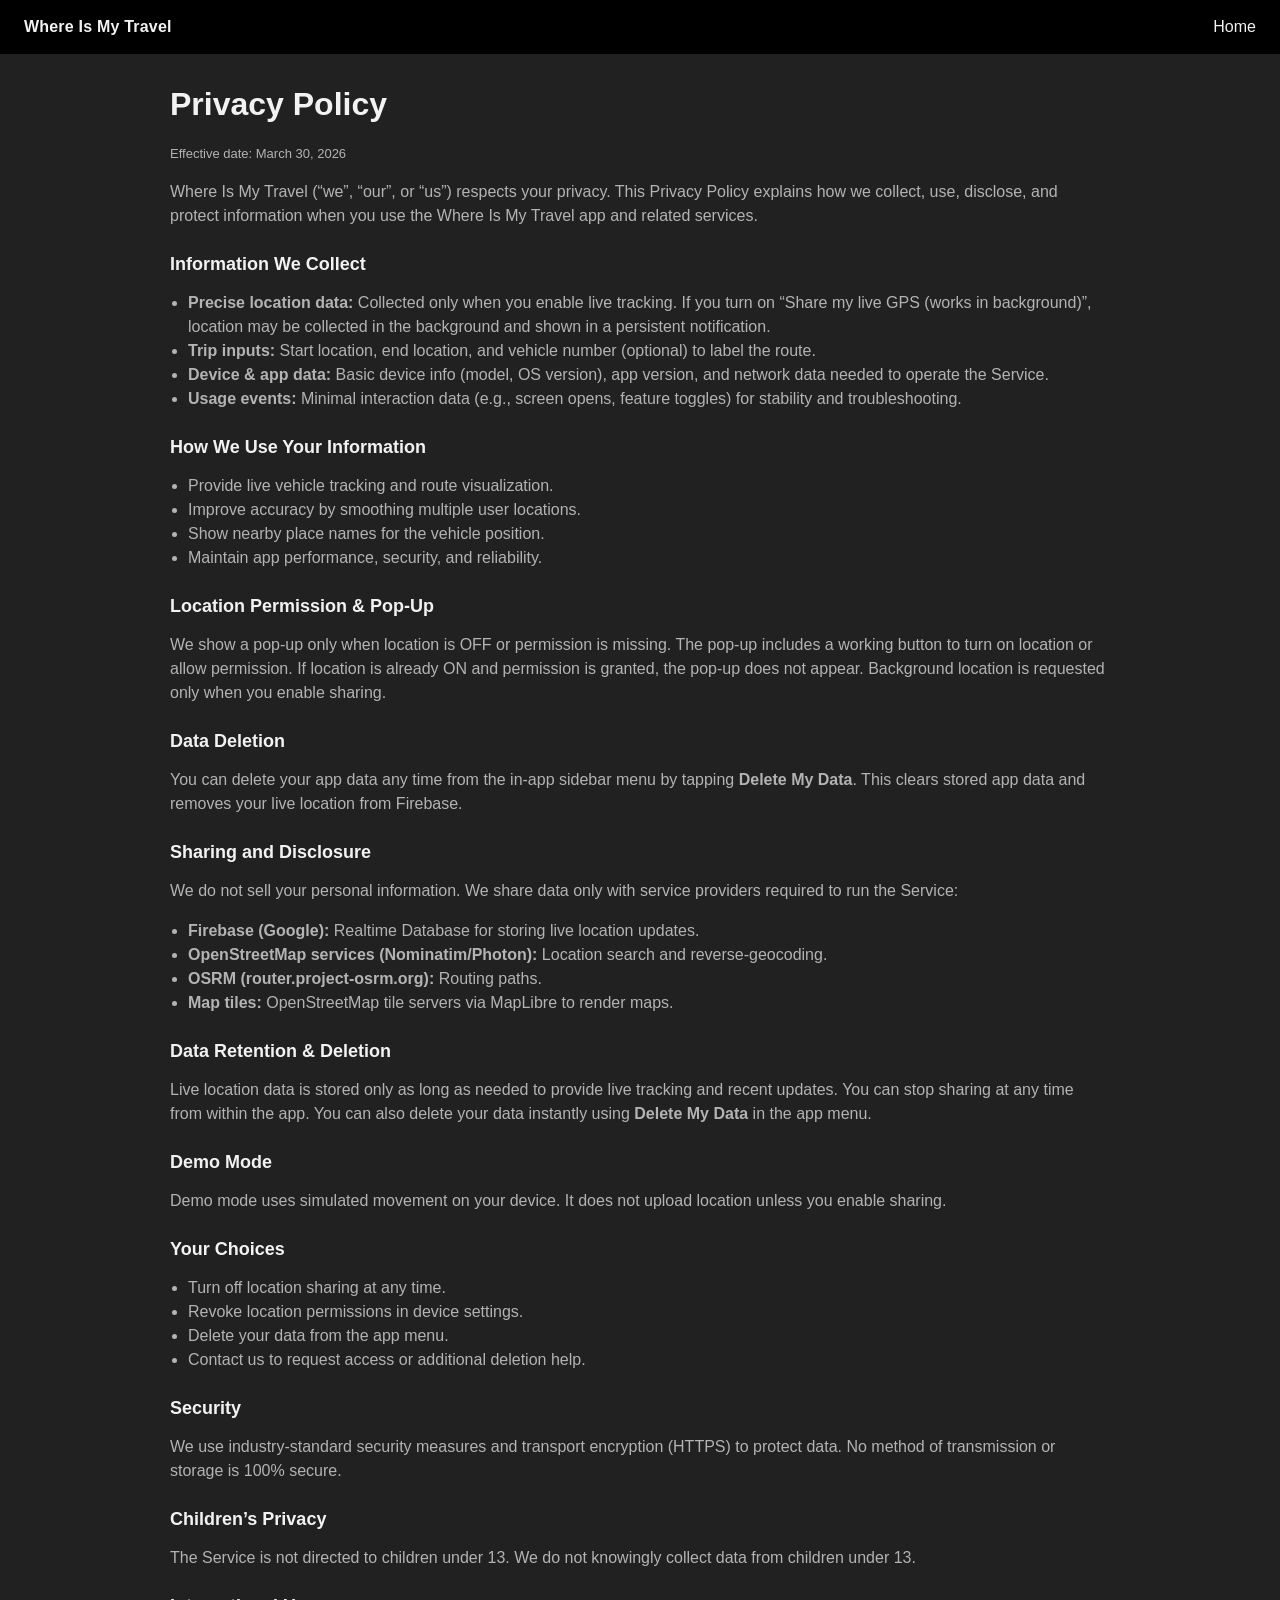
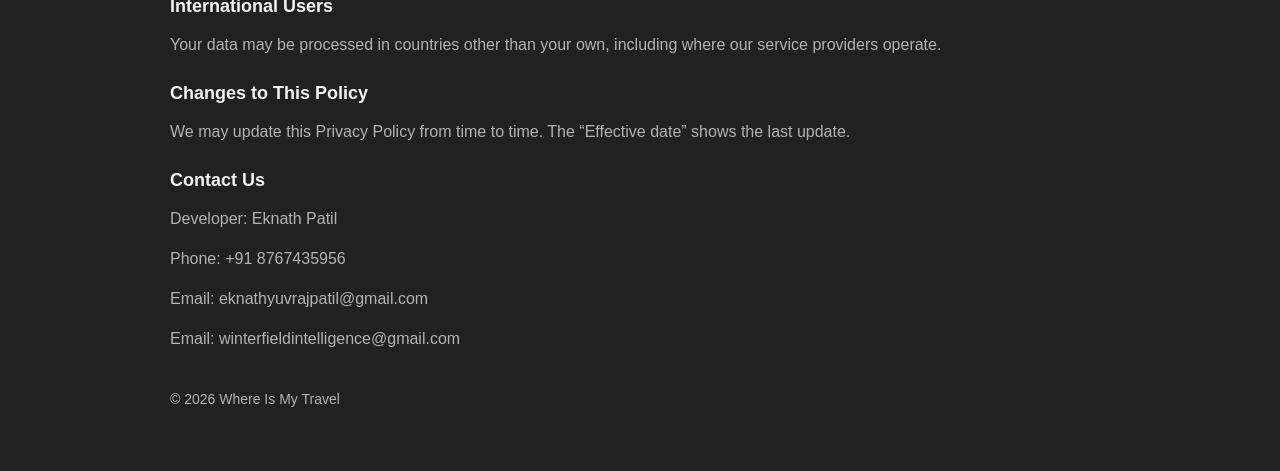
==== index.html @ 794cabb1 "Add index redirect for privacy site" ====
<!doctype html>
<html lang="en">
  <head>
    <meta charset="utf-8" />
    <meta http-equiv="refresh" content="0; url=privacy.html" />
    <meta name="viewport" content="width=device-width, initial-scale=1" />
    <title>Where Is My Travel — Privacy</title>
    <link rel="stylesheet" href="styles.css" />
  </head>
  <body>
    <main class="main privacy">
      <h1>Redirecting…</h1>
      <p>If you are not redirected, <a href="privacy.html">open the Privacy Policy</a>.</p>
    </main>
  </body>
</html>
---- styles.css ----
:root {
  --bg: #212121;
  --card: #2b2b2b;
  --text: #f2f2f2;
  --muted: #b3b3b3;
  --accent: #61b1ff;
  --border: #3a3a3a;
}
* { box-sizing: border-box; }
body {
  margin: 0;
  font-family: "SF Pro Display", -apple-system, BlinkMacSystemFont, "Segoe UI", Roboto, Arial, sans-serif;
  background: var(--bg);
  color: var(--text);
}
header {
  background: #000;
  padding: 18px 24px;
  display: flex;
  align-items: center;
  justify-content: space-between;
}
header .brand { font-weight: 600; letter-spacing: 0.2px; }
header a { color: var(--text); text-decoration: none; margin-left: 16px; }
.main {
  max-width: 980px;
  margin: 32px auto 64px;
  padding: 0 20px;
}
.hero {
  display: grid;
  gap: 20px;
  background: var(--card);
  border: 1px solid var(--border);
  padding: 28px;
  border-radius: 18px;
}
.hero h1 { margin: 0 0 8px; font-size: 28px; }
.hero p { margin: 0; color: var(--muted); }
.cta {
  display: inline-block;
  margin-top: 18px;
  padding: 12px 18px;
  border-radius: 12px;
  background: var(--accent);
  color: #0c0c0c;
  text-decoration: none;
  font-weight: 600;
}
.grid {
  display: grid;
  grid-template-columns: repeat(auto-fit, minmax(240px, 1fr));
  gap: 16px;
  margin-top: 20px;
}
.card {
  background: var(--card);
  border: 1px solid var(--border);
  padding: 18px;
  border-radius: 14px;
}
.card h3 { margin: 0 0 8px; }
.card p { margin: 0; color: var(--muted); }
.footer {
  margin-top: 40px;
  color: var(--muted);
  font-size: 14px;
}
.privacy h1 { margin-top: 0; }
.privacy h2 { margin-top: 26px; font-size: 18px; }
.privacy p, .privacy li { color: var(--muted); line-height: 1.5; }
.privacy ul { padding-left: 18px; }
.small { font-size: 13px; color: var(--muted); }
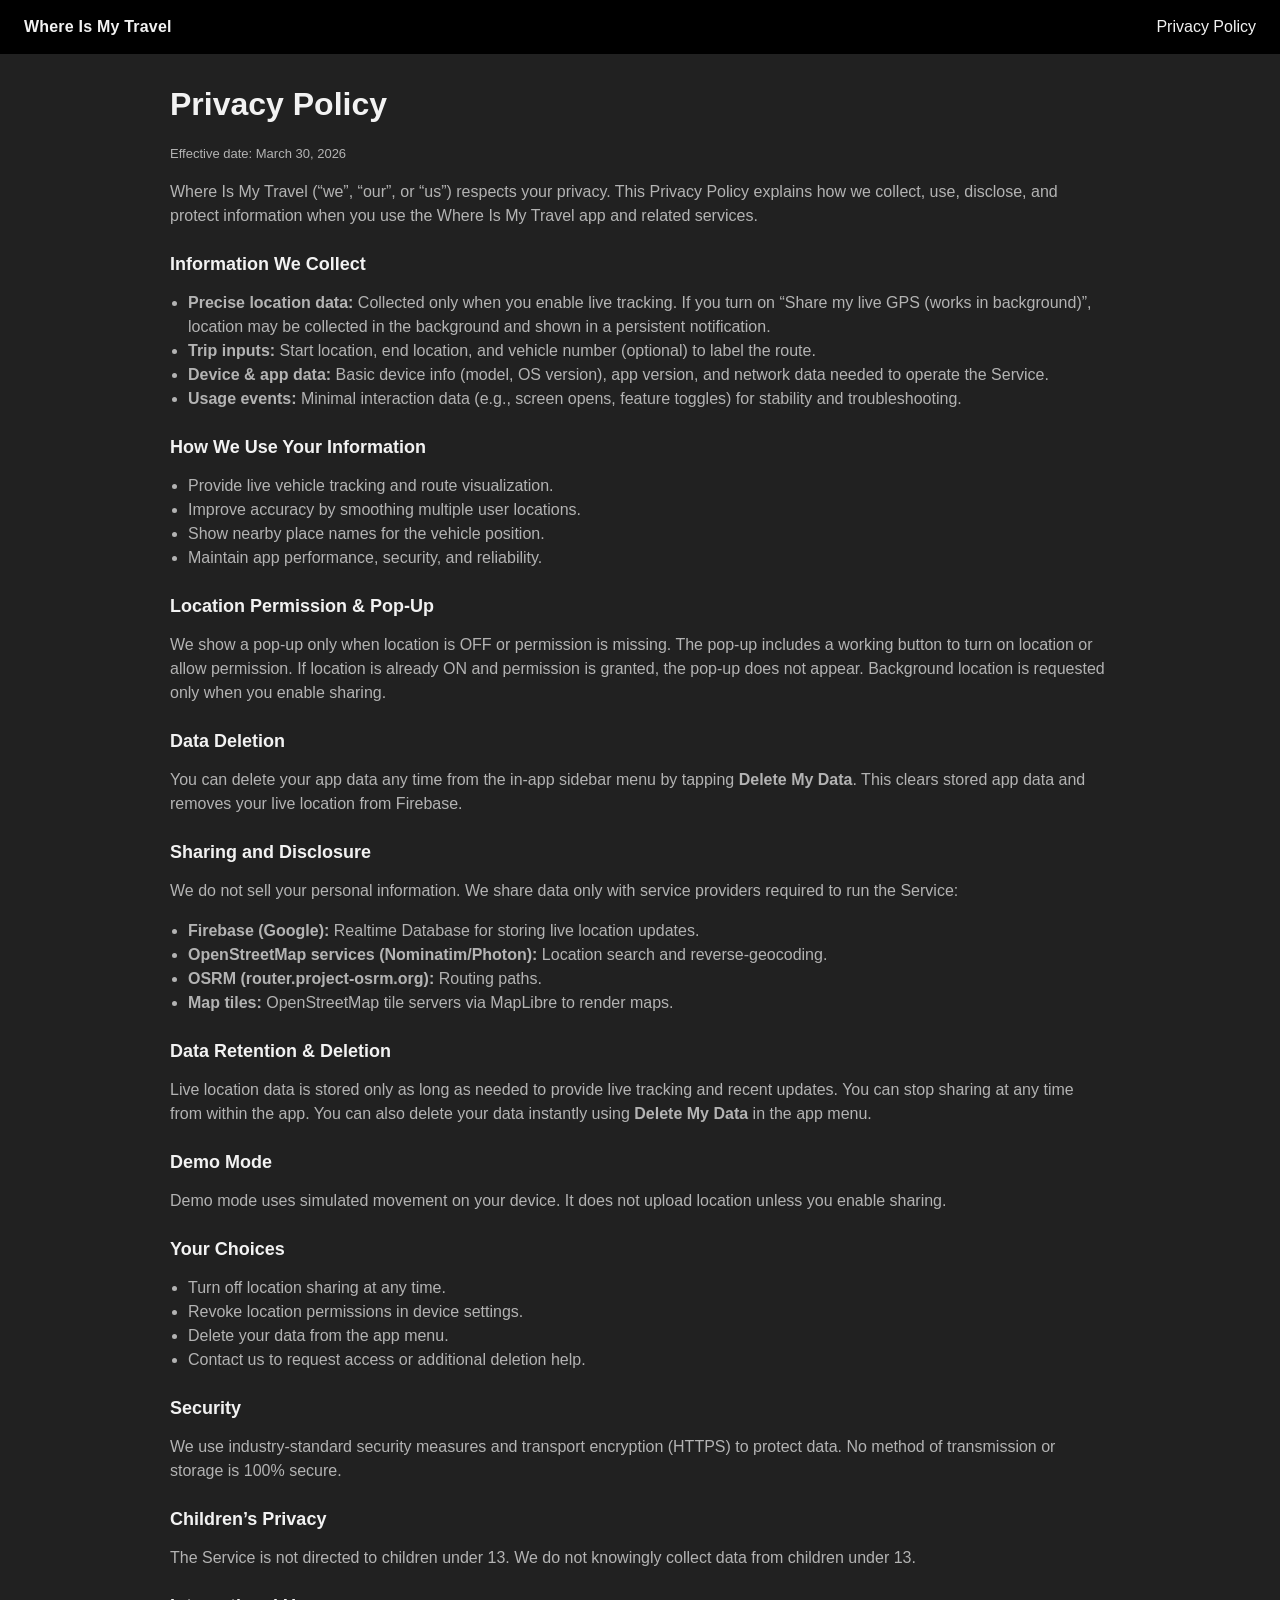
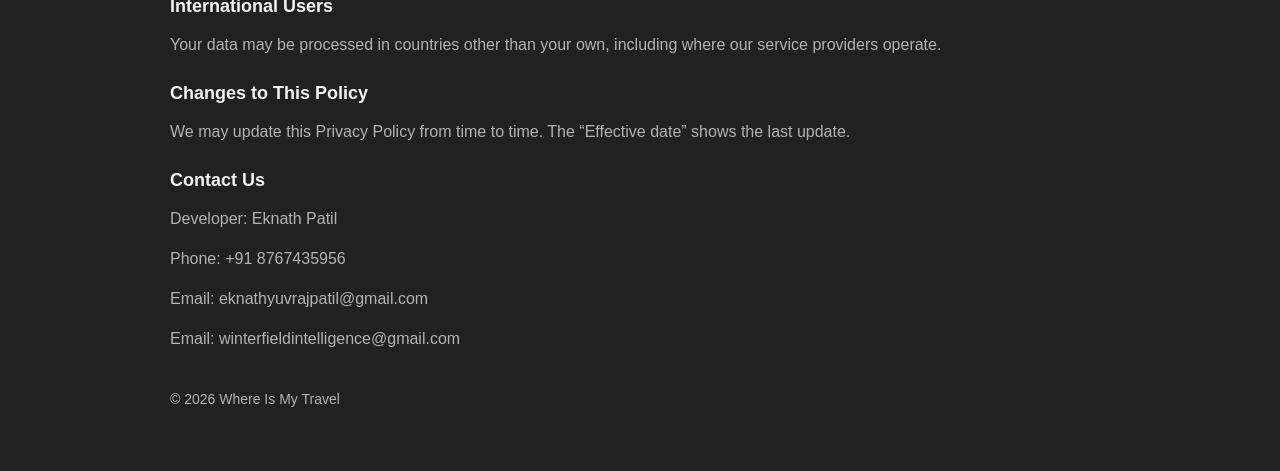
==== commit 020dd227: "Move privacy page to index" ====
--- a/index.html
+++ b/index.html
@@ -1,16 +1,90 @@
 <!doctype html>
 <html lang="en">
-  <head>
-    <meta charset="utf-8" />
-    <meta http-equiv="refresh" content="0; url=privacy.html" />
-    <meta name="viewport" content="width=device-width, initial-scale=1" />
-    <title>Where Is My Travel — Privacy</title>
-    <link rel="stylesheet" href="styles.css" />
-  </head>
-  <body>
-    <main class="main privacy">
-      <h1>Redirecting…</h1>
-      <p>If you are not redirected, <a href="privacy.html">open the Privacy Policy</a>.</p>
-    </main>
-  </body>
+<head>
+  <meta charset="utf-8" />
+  <meta name="viewport" content="width=device-width, initial-scale=1" />
+  <title>Privacy Policy — Where Is My Travel</title>
+  <link rel="icon" type="image/png" href="wimt.png" />
+  <link rel="stylesheet" href="styles.css" />
+</head>
+<body>
+  <header>
+    <div class="brand">Where Is My Travel</div>
+    <nav>
+      <a href="index.html">Privacy Policy</a>
+    </nav>
+  </header>
+  <main class="main privacy">
+<h1>Privacy Policy</h1>
+    <p class="small">Effective date: March 30, 2026</p>
+
+    <p>Where Is My Travel (“we”, “our”, or “us”) respects your privacy. This Privacy Policy explains how we collect, use, disclose, and protect information when you use the Where Is My Travel app and related services.</p>
+
+    <h2>Information We Collect</h2>
+    <ul>
+      <li><strong>Precise location data:</strong> Collected only when you enable live tracking. If you turn on “Share my live GPS (works in background)”, location may be collected in the background and shown in a persistent notification.</li>
+      <li><strong>Trip inputs:</strong> Start location, end location, and vehicle number (optional) to label the route.</li>
+      <li><strong>Device &amp; app data:</strong> Basic device info (model, OS version), app version, and network data needed to operate the Service.</li>
+      <li><strong>Usage events:</strong> Minimal interaction data (e.g., screen opens, feature toggles) for stability and troubleshooting.</li>
+    </ul>
+
+    <h2>How We Use Your Information</h2>
+    <ul>
+      <li>Provide live vehicle tracking and route visualization.</li>
+      <li>Improve accuracy by smoothing multiple user locations.</li>
+      <li>Show nearby place names for the vehicle position.</li>
+      <li>Maintain app performance, security, and reliability.</li>
+    </ul>
+
+    <h2>Location Permission &amp; Pop‑Up</h2>
+    <p>We show a pop‑up only when location is OFF or permission is missing. The pop‑up includes a working button to turn on location or allow permission. If location is already ON and permission is granted, the pop‑up does not appear. Background location is requested only when you enable sharing.</p>
+
+    
+    <h2>Data Deletion</h2>
+    <p>You can delete your app data any time from the in-app sidebar menu by tapping <strong>Delete My Data</strong>. This clears stored app data and removes your live location from Firebase.</p>
+
+<h2>Sharing and Disclosure</h2>
+    <p>We do not sell your personal information. We share data only with service providers required to run the Service:</p>
+    <ul>
+      <li><strong>Firebase (Google):</strong> Realtime Database for storing live location updates.</li>
+      <li><strong>OpenStreetMap services (Nominatim/Photon):</strong> Location search and reverse‑geocoding.</li>
+      <li><strong>OSRM (router.project-osrm.org):</strong> Routing paths.</li>
+      <li><strong>Map tiles:</strong> OpenStreetMap tile servers via MapLibre to render maps.</li>
+    </ul>
+
+    <h2>Data Retention &amp; Deletion</h2>
+    <p>Live location data is stored only as long as needed to provide live tracking and recent updates. You can stop sharing at any time from within the app. You can also delete your data instantly using <strong>Delete My Data</strong> in the app menu.</p>
+
+    <h2>Demo Mode</h2>
+    <p>Demo mode uses simulated movement on your device. It does not upload location unless you enable sharing.</p>
+
+    <h2>Your Choices</h2>
+    <ul>
+      <li>Turn off location sharing at any time.</li>
+      <li>Revoke location permissions in device settings.</li>
+      <li>Delete your data from the app menu.</li>
+      <li>Contact us to request access or additional deletion help.</li>
+    </ul>
+
+    <h2>Security</h2>
+    <p>We use industry‑standard security measures and transport encryption (HTTPS) to protect data. No method of transmission or storage is 100% secure.</p>
+
+    <h2>Children’s Privacy</h2>
+    <p>The Service is not directed to children under 13. We do not knowingly collect data from children under 13.</p>
+
+    <h2>International Users</h2>
+    <p>Your data may be processed in countries other than your own, including where our service providers operate.</p>
+
+    <h2>Changes to This Policy</h2>
+    <p>We may update this Privacy Policy from time to time. The “Effective date” shows the last update.</p>
+
+    <h2>Contact Us</h2>
+    <p>Developer: Eknath Patil</p>
+    <p>Phone: +91 8767435956</p>
+    <p>Email: eknathyuvrajpatil@gmail.com</p>
+    <p>Email: winterfieldintelligence@gmail.com</p>
+
+    <div class="footer">© 2026 Where Is My Travel</div>
+</main>
+</body>
 </html>
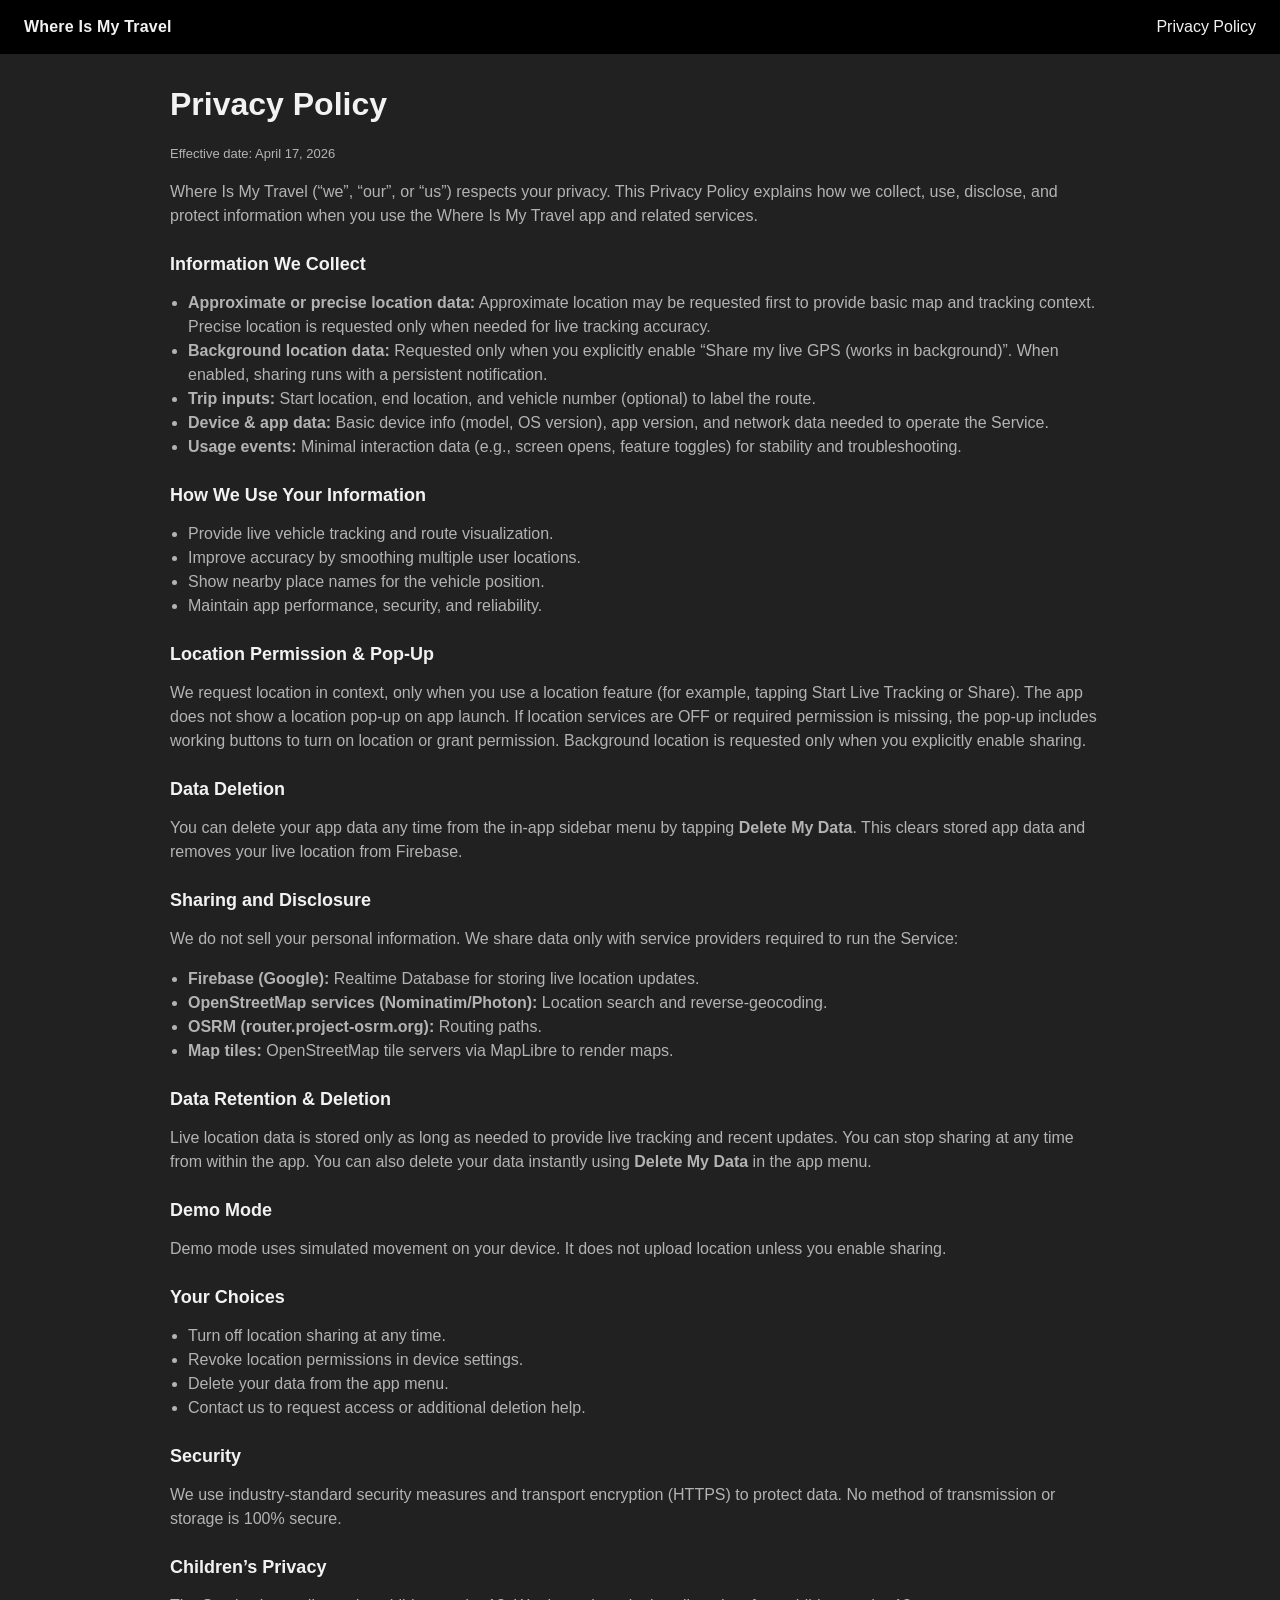
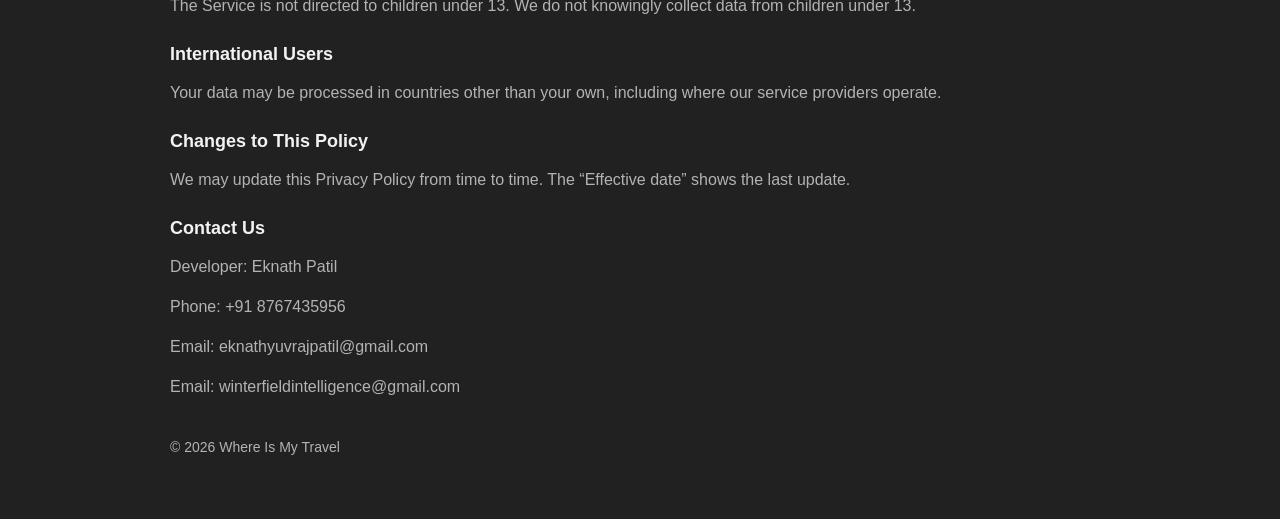
==== commit f188eeeb: "Update privacy policy: feature-context location permissions (Apr 17, 2026)" ====
--- a/index.html
+++ b/index.html
@@ -16,13 +16,14 @@
   </header>
   <main class="main privacy">
 <h1>Privacy Policy</h1>
-    <p class="small">Effective date: March 30, 2026</p>
+    <p class="small">Effective date: April 17, 2026</p>
 
     <p>Where Is My Travel (“we”, “our”, or “us”) respects your privacy. This Privacy Policy explains how we collect, use, disclose, and protect information when you use the Where Is My Travel app and related services.</p>
 
     <h2>Information We Collect</h2>
     <ul>
-      <li><strong>Precise location data:</strong> Collected only when you enable live tracking. If you turn on “Share my live GPS (works in background)”, location may be collected in the background and shown in a persistent notification.</li>
+      <li><strong>Approximate or precise location data:</strong> Approximate location may be requested first to provide basic map and tracking context. Precise location is requested only when needed for live tracking accuracy.</li>
+      <li><strong>Background location data:</strong> Requested only when you explicitly enable “Share my live GPS (works in background)”. When enabled, sharing runs with a persistent notification.</li>
       <li><strong>Trip inputs:</strong> Start location, end location, and vehicle number (optional) to label the route.</li>
       <li><strong>Device &amp; app data:</strong> Basic device info (model, OS version), app version, and network data needed to operate the Service.</li>
       <li><strong>Usage events:</strong> Minimal interaction data (e.g., screen opens, feature toggles) for stability and troubleshooting.</li>
@@ -37,7 +38,7 @@
     </ul>
 
     <h2>Location Permission &amp; Pop‑Up</h2>
-    <p>We show a pop‑up only when location is OFF or permission is missing. The pop‑up includes a working button to turn on location or allow permission. If location is already ON and permission is granted, the pop‑up does not appear. Background location is requested only when you enable sharing.</p>
+    <p>We request location in context, only when you use a location feature (for example, tapping Start Live Tracking or Share). The app does not show a location pop‑up on app launch. If location services are OFF or required permission is missing, the pop‑up includes working buttons to turn on location or grant permission. Background location is requested only when you explicitly enable sharing.</p>
 
     
     <h2>Data Deletion</h2>
